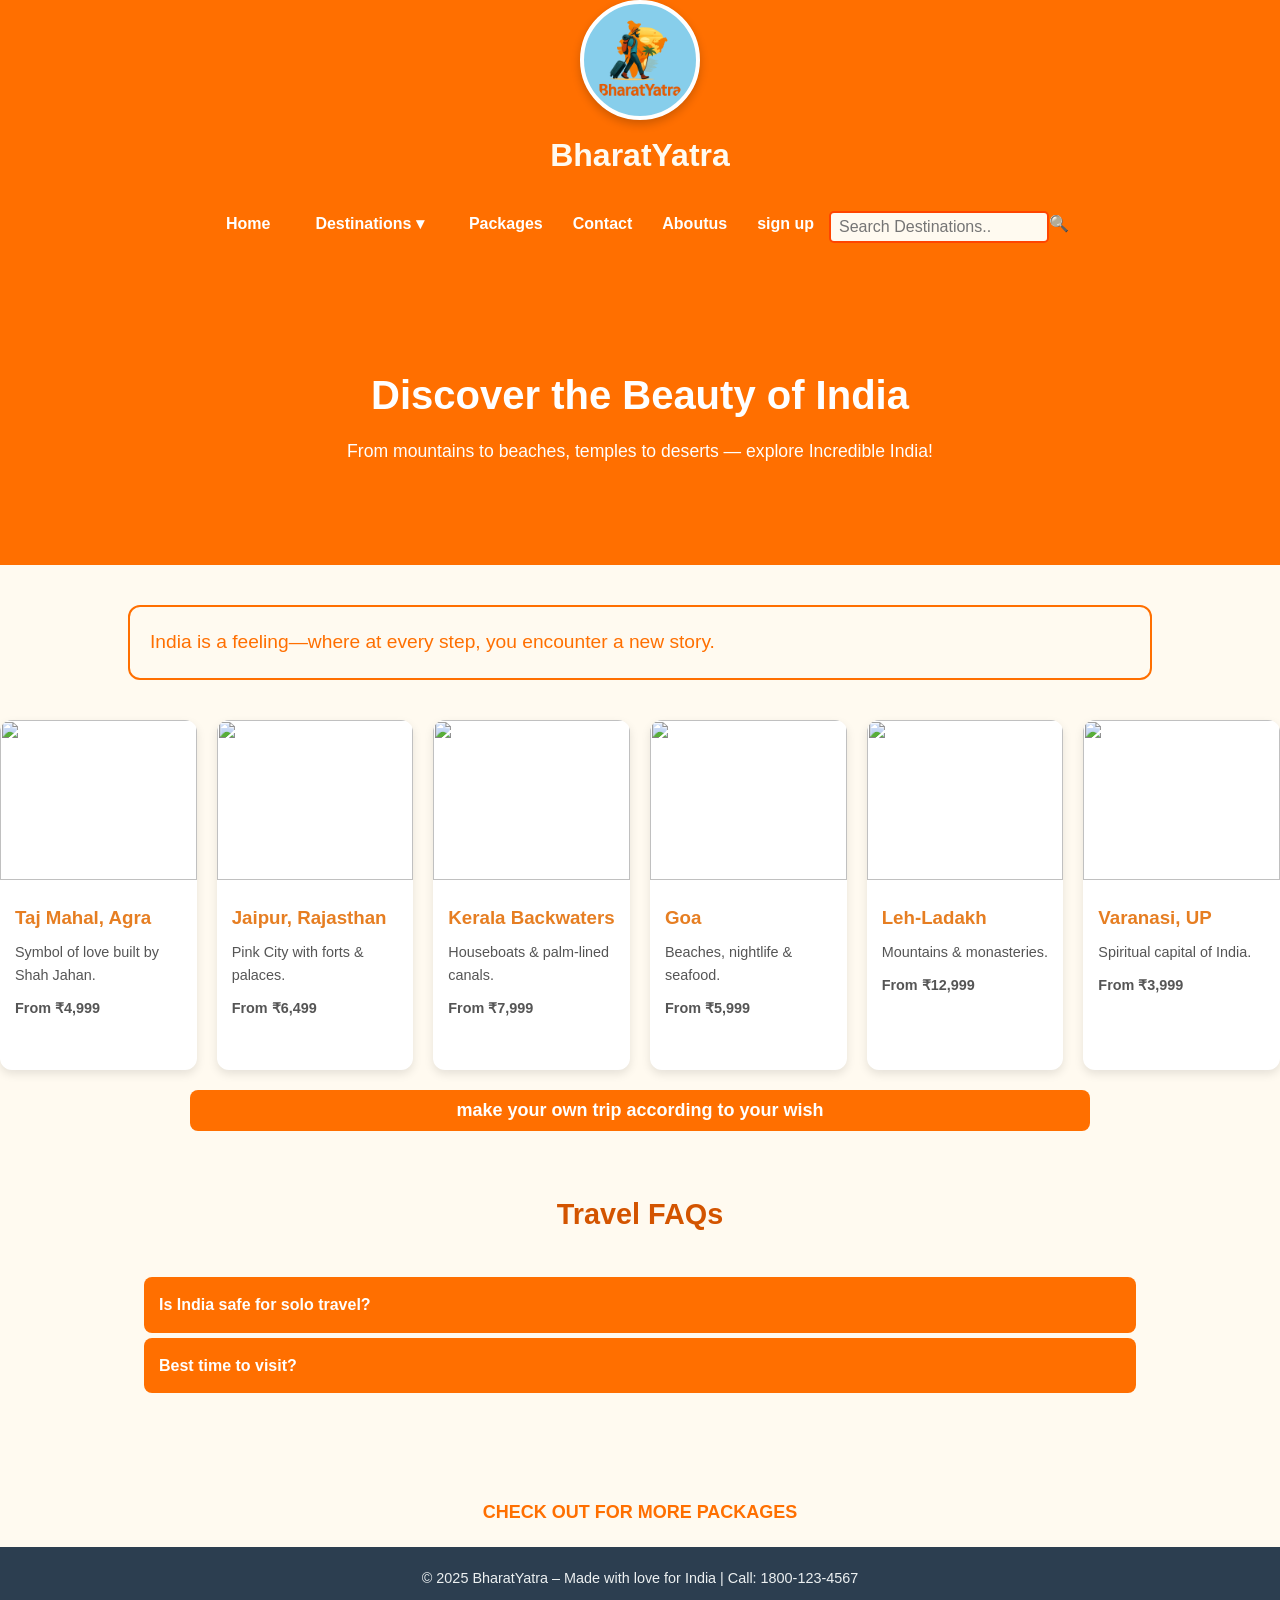
==== index.html @ 017a0396 "Add files via upload" ====
<!DOCTYPE html>
<html lang="en">
  <head>
    <meta charset="UTF-8" />
    <meta name="viewport" content="width=device-width, initial-scale=1.0" />
    <title>BharatYatra – Explore India</title>
    <div class="logo-container" style="background-color: #ff6f00;">
  <img src="BharatYatra.png" alt="BharatYatra Logo" class="logo" />
  <h1 style="color: #fffaf0; ">BharatYatra</h1>
</div>
    <style>
      /* Basic Reset */
      * {
        margin: 0;
        padding: 0;
        box-sizing: border-box;
      }
      body {
        font-family: "Arial", sans-serif;
        line-height: 1.6;
        color: #333;
        background: #fffaf0;
      }

      /* Layout */
      header,
      main,
      footer {
        padding: 20px;
      }
      header {
        background: #ff6f00;
        color: white;
        text-align: center;
      }
      nav {
        display: flex;
        flex-direction: space-around;
        margin-top: 10px;
        justify-content: center;
      }
      nav a {
        color: white;
        margin: 0 15px;
        text-decoration: none;
        font-weight: bold;
        position: relative;
      }
      .navbar a::after {
        content: "";
        position: absolute;
        width: 100%;
        height: 2px;
        bottom: 0;
        left: 0;
        background-color: rgb(255, 255, 255);
        transform: scaleX(0);
        transition: transform 1s ease-in-out;
      }
      .navbar a:hover::after {
        transform: scaleX(1);
       
      }


      .hero {
        background: #ff6f00
          url("https://images.unsplash.com/photo-1524492412937-b28074a5d7da?auto=format&fit=crop&w=1350&q=80")
          center/cover no-repeat;
        color: white;
        text-align: center;
        padding: 100px 20px;
      }
      .hero h1 {
        font-size: 2.5rem;
        margin-bottom: 10px;
      }
      .hero p {
        font-size: 1.1rem;
      }

      .section {
        padding: 40px 20px;
        text-align: center;
      }
      .section h2 {
        margin-bottom: 20px;
        color: #d35400;
        font-size: 1.8rem;
      }
      .cards {
        display: flex;
        flex-wrap: wrap;
        gap: 20px;
        justify-content: center;
      }

      /* ✅ CARD ANIMATIONS + FLIP */
      .card {
        width: 280px;
        height: 350px;
        perspective: 1000px;
        animation: fadeIn 1s ease forwards;
        opacity: 0;
      }

      @keyframes fadeIn {
        from {
          opacity: 0;
          transform: translateY(20px);
        }
        to {
          opacity: 1;
          transform: translateY(0);
        }
      }

      .card-inner {
        width: 100%;
        height: 100%;
        position: relative;
        transition: transform 0.8s;
        transform-style: preserve-3d;
      }

      .card:hover .card-inner {
        transform: rotateY(180deg) scale(1.05);
      }

      .card-front,
      .card-back {
        position: absolute;
        width: 100%;
        height: 100%;
        backface-visibility: hidden;
        border-radius: 12px;
        overflow: hidden;
        box-shadow: 0 4px 10px rgba(0, 0, 0, 0.1);
        background: white;
      }

      /* ✅ FRONT SIDE WITH DETAILS */
      .card-front img {
        width: 100%;
        height: 160px;
        object-fit: cover;
      }

      .card-front .info {
        padding: 15px;
        text-align: left;
      }

      .card-front h3 {
        color: #e67e22;
        margin-bottom: 8px;
      }

      .card-front p {
        font-size: 0.9rem;
        color: #555;
        margin-bottom: 10px;
      }

      .price {
        color: #27ae60;
        font-weight: bold;
      }

      /* ✅ BACK SIDE WITH EXTRA INFO */
      .card-back {
        transform: rotateY(180deg);
        padding: 20px;
        text-align: left;
      }

      .card-back h3 {
        color: #e67e22;
        margin-bottom: 10px;
      }

      .card-back p {
        color: #444;
        font-size: 0.95rem;
        line-height: 1.4;
      }

      footer {
        background: #2c3e50;
        color: #ecf0f1;
        text-align: center;
        padding: 20px;
        font-size: 0.9rem;
      }
      label {
        text-decoration: none;
      }

      /* UNIQUE FEATURE 1: CSS ONLY TYPEWRITER QUOTE BOX */
      .typewriter-box {
        width: 80%;
        margin: 40px auto;
        padding: 20px;
        border: 2px solid #ff6f00;
        border-radius: 12px;
        font-size: 1.2rem;
        color: #ff6f00;
        overflow: hidden;
        white-space: nowrap;
        
        
       
        animation: typing 6s steps(100) infinite alternate;
      }
      @keyframes typing {
        0% {
          width: 0;
        }
        100% {
          width: 100%;
        }
      }
      /* UNIQUE FEATURE 4: CSS ONLY EXPANDING FAQ */
      .faq-container {
        width: 80%;
        margin: 40px auto;
        text-align: left;
      }
      .faq input {
        display: none;
      }
      .faq label {
        display: block;
        padding: 15px;
        background: #ff6f00;
        color: white;
        font-weight: bold;
        cursor: pointer;
        margin-bottom: 5px;
        border-radius: 8px;
      }
      .faq .content {
        max-height: 0;
        overflow: hidden;
        background: white;
        transition: max-height 0.5s ease;
        padding: 0 15px;
      }
      .faq input:checked + label + .content {
        max-height: 200px;
        padding: 15px;
      }
      .Make {
        background-color: #ff6f00;
        color: white;
        border: none;
        padding: 10px 20px;
        font-size: 20px;
        border-radius: 8px;
        cursor: pointer;
        margin: 20px auto;
        display: flex;
        justify-content: center;
        width: 100vh;
        font-weight: bold;
        text-decoration: none;
      }
      .Make pr {
        font-size: 18px;
      }
      .Make:hover {
        background-color: #e65c00;
        opacity: 0.9;
      }
      .navbar input[type="search"] {
        padding: 5px 8px;
        border-radius: 5px;
        border: solid 2px orangered;
        text-align: left;
        background-color: #fffaf0;
        color: #ff6f00;
        font-size: medium;
        outline: none;
        width: fit-content;
      }
      .make {
        text-align: center;
        
      }
      .maketrip a {
        text-decoration: none;
      }
      .checkout a {
        text-decoration: none;
        font-size: 20px;
        color: #ff6f00;
        font-weight: bold;
        display: flex;
        justify-content: center;
        margin: 20px auto;
        
      }
      .checkout pr {
        font-size: 18px;
        font-weight: bold;

      }
      .checkout::after{
       content: '';
       left: 0;
       bottom: 0;
       width: 100%;
       height: 2px;
       background-color: orangered;
       transform: scaleX(0);
       transition: transform 0.4s ease-in-out;
        
      }
      .checkout a:hover::after {
        transform: scaleX(1);
       
      }
      /* DROPDOWN MENU */
.dropdown {
  position: relative;
  display: inline-block;
}

.dropbtn {
  color: white;
  text-decoration: none;
  font-weight: bold;
  padding: 0 15px;
}

.dropdown-content {
  display: none;
  position: absolute;
  background-color: #fffaf0;
  min-width: 180px;
  box-shadow: 0 8px 20px rgba(0,0,0,0.15);
  border-radius: 10px;
  z-index: 1000;
  margin-top: 10px;
}

.dropdown-content a {
  color: #ff6f00;
  padding: 12px 16px;
  text-decoration: none;
  display: block;
  font-weight: 600;
  border-bottom: 1px solid #ffe0c2;
}

.dropdown-content a:last-child {
  border-bottom: none;
}

.dropdown-content a:hover {
  background-color: #ffefd5;
}

.dropdown:hover .dropdown-content {
  display: block;
}

.dropdown:hover .dropbtn {
  text-decoration: none;
}
/* Logo Styling */
      /* Logo Container */
.logo-container {
  display: flex;
  flex-direction: column;
  align-items: center;
}

/* Circular Logo Styling */
.logo {
  width: 120px;
  height: 120px;
  border-radius: 50%;
  object-fit: cover;
  border: 4px solid #ffffff; /* white border for contrast */
  background: #87ceeb; /* matches your theme */
  padding: 5px;
  margin-bottom: 10px;
  box-shadow: 0 4px 10px rgba(0,0,0,0.2);
}
.cards{
  display: flex;
  flex-wrap: nowrap;
}

      

     
    </style>
  </head>
  <body>
    <!-- Header -->
    <header>
      
      <nav class="navbar">
        <a href="index.html">Home</a>

        <div class="dropdown">
  <a href="#" class="dropbtn">Destinations ▾</a>
  <div class="dropdown-content">
    <a href="#">Agra</a>
    <a href="#">Jaipur</a>
    <a href="#">Goa</a>
    <a href="#">Kerala</a>
    <a href="#">Leh-Ladakh</a>
    <a href="#">Varanasi</a>
  </div>
</div>

        <a href="#">Packages</a>
        <a href="contactus.html">Contact</a>
         <a href="aboutus.html">Aboutus</a>
        <a href="./signup.html">sign up </a>

        <input type="search" placeholder="Search Destinations..	" />&#128269;</input>
      
      </nav>
    </header>

    <!-- Hero Section -->
    <section class="hero">
      <h1>Discover the Beauty of India</h1>
      <p>
        From mountains to beaches, temples to deserts — explore Incredible
        India!
      </p>
    </section>

    <!-- UNIQUE FEATURE 1: TYPEWRITER QUOTE -->
    <div class="typewriter-box">
      India is a feeling—where at every step, you encounter a new story.
    </div>

    <div class="cards">
        <!-- ✅ CARD 1 -->
        <div class="card">
          <div class="card-inner">
            <div class="card-front">
              <img src="https://images.unsplash.com/photo-1564507592333-c60657eea523?auto=format&fit=crop&w=600&q=80" />
              <div class="info">
                <h3>Taj Mahal, Agra</h3>
                <p>Symbol of love built by Shah Jahan.</p>
                <p class="price">From ₹4,999</p>
              </div>
            </div>

            <div class="card-back">
              <h3>More Info</h3>
              <p>
                A UNESCO World Heritage Site known for its white marble beauty.
                Best visited at sunrise for stunning views.
              </p>
            </div>
          </div>
        </div>

        <!-- ✅ CARD 2 -->
        <div class="card">
          <div class="card-inner">
            <div class="card-front">
              <img src="https://images.unsplash.com/photo-1603262110263-fb0112e7cc33?auto=format&fit=crop&w=600&q=80" />
              <div class="info">
                <h3>Jaipur, Rajasthan</h3>
                <p>Pink City with forts & palaces.</p>
                <p class="price">From ₹6,499</p>
              </div>
            </div>

            <div class="card-back">
              <h3>More Info</h3>
              <p>
                Famous for Amber Fort, Hawa Mahal, and vibrant markets. A
                paradise for culture lovers.
              </p>
            </div>
          </div>
        </div>

        <!-- ✅ CARD 3 -->
        <div class="card">
          <div class="card-inner">
            <div class="card-front">
              <img src="https://images.unsplash.com/photo-1602216056096-3b40cc0c9944?auto=format&fit=crop&w=600&q=80" />
              <div class="info">
                <h3>Kerala Backwaters</h3>
                <p>Houseboats & palm-lined canals.</p>
                <p class="price">From ₹7,999</p>
              </div>
            </div>

            <div class="card-back">
              <h3>More Info</h3>
              <p>
                Enjoy serene waterways, coconut groves, and traditional Kerala
                cuisine on floating houseboats.
              </p>
            </div>
          </div>
        </div>

        <!-- ✅ CARD 4 -->
        <div class="card">
          <div class="card-inner">
            <div class="card-front">
              <img src="https://images.unsplash.com/photo-1581892197913-fd2e407e698a?auto=format&fit=crop&w=600&q=80" />
              <div class="info">
                <h3>Goa</h3>
                <p>Beaches, nightlife & seafood.</p>
                <p class="price">From ₹5,999</p>
              </div>
            </div>

            <div class="card-back">
              <h3>More Info</h3>
              <p>
                Known for golden beaches, water sports, and Portuguese
                architecture. Perfect for relaxation.
              </p>
            </div>
          </div>
        </div>

        <!-- ✅ CARD 5 -->
        <div class="card">
          <div class="card-inner">
            <div class="card-front">
              <img src="https://images.unsplash.com/photo-1581793745862-99fde7fa73d2?auto=format&fit=crop&w=600&q=80" />
              <div class="info">
                <h3>Leh-Ladakh</h3>
                <p>Mountains & monasteries.</p>
                <p class="price">From ₹12,999</p>
              </div>
            </div>

            <div class="card-back">
              <h3>More Info</h3>
              <p>
                A dream for bikers and adventure lovers. Visit Pangong Lake and
                Nubra Valley.
              </p>
            </div>
          </div>
        </div>

        <!-- ✅ CARD 6 -->
        <div class="card">
          <div class="card-inner">
            <div class="card-front">
              <img src="https://images.unsplash.com/photo-1627894483216-2138af692e32?auto=format&fit=crop&w=600&q=80" />
              <div class="info">
                <h3>Varanasi, UP</h3>
                <p>Spiritual capital of India.</p>
                <p class="price">From ₹3,999</p>
              </div>
            </div>

            <div class="card-back">
              <h3>More Info</h3>
              <p>
                Experience the Ganga Aarti, ancient temples, and the oldest
                living city in the world.
              </p>
            </div>
          </div>
        </div>
      </div>
    </section>

        
    <div class="maketrip">
     <a href="make.html"><button class="Make" for="submit">
      <pr>make your own trip according to your wish </pr>
    </button></a>
  </div>


    </body>
    <!-- UNIQUE FEATURE 4: CSS ONLY FAQ -->
    <section class="section">
      <h2>Travel FAQs</h2>
      <div class="faq-container">
        <div class="faq">
          <input type="checkbox" id="f1" />
          <label for="f1">Is India safe for solo travel?</label>
          <div class="content">
            Yes, with proper planning and local awareness, India is a great
            place for solo travelers.
          </div>
        </div>
        <div class="faq">
          <input type="checkbox" id="f2" />
          <label for="f2">Best time to visit?</label>
          <div class="content">
            October to March is ideal for most destinations.
          </div>
        </div>
      </div>
    </section>
    <section>
    <div class="checkout">
      <a href="checkout.html"> 
       <pr>CHECK OUT FOR MORE  PACKAGES </pr></a>

    </div>










    </section>

    <!-- Footer -->
    <footer>
      <p>© 2025 BharatYatra – Made with love for India | Call: 1800-123-4567</p>
    </footer>
  </body>
</html>
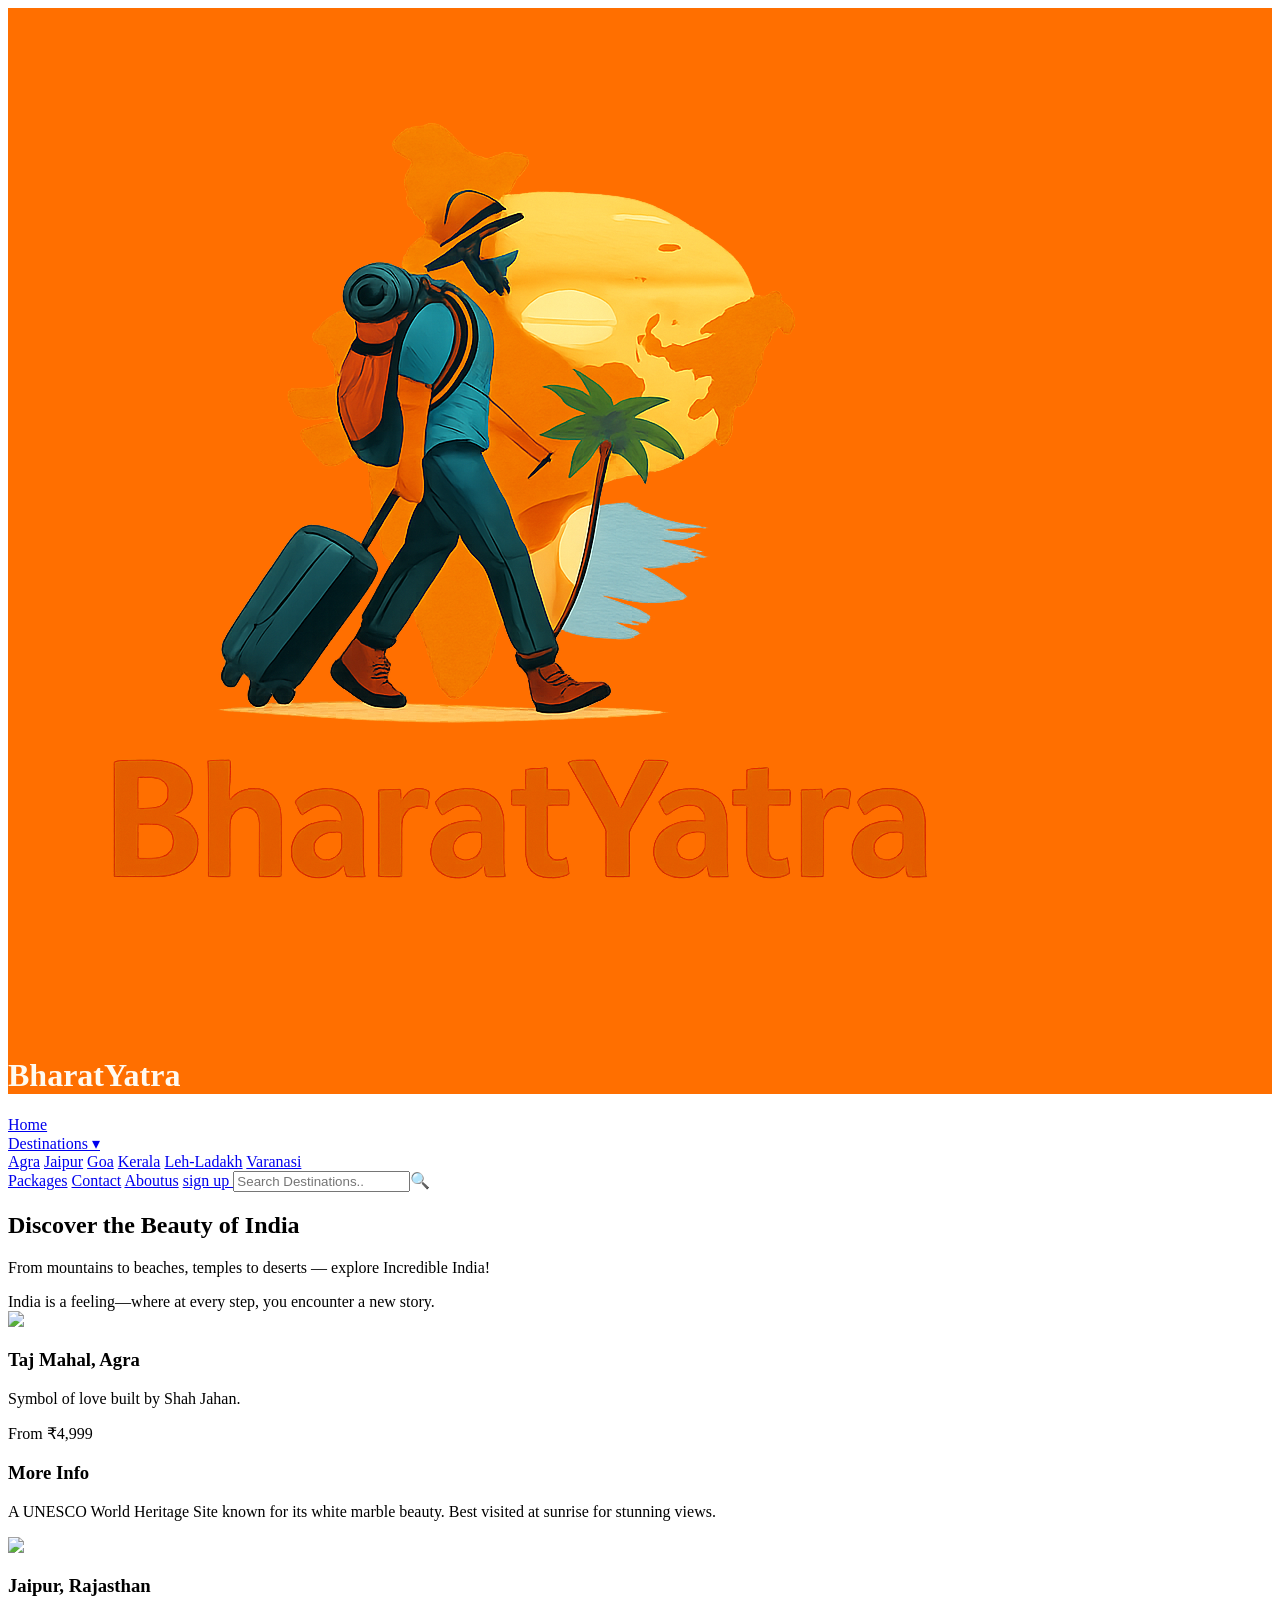
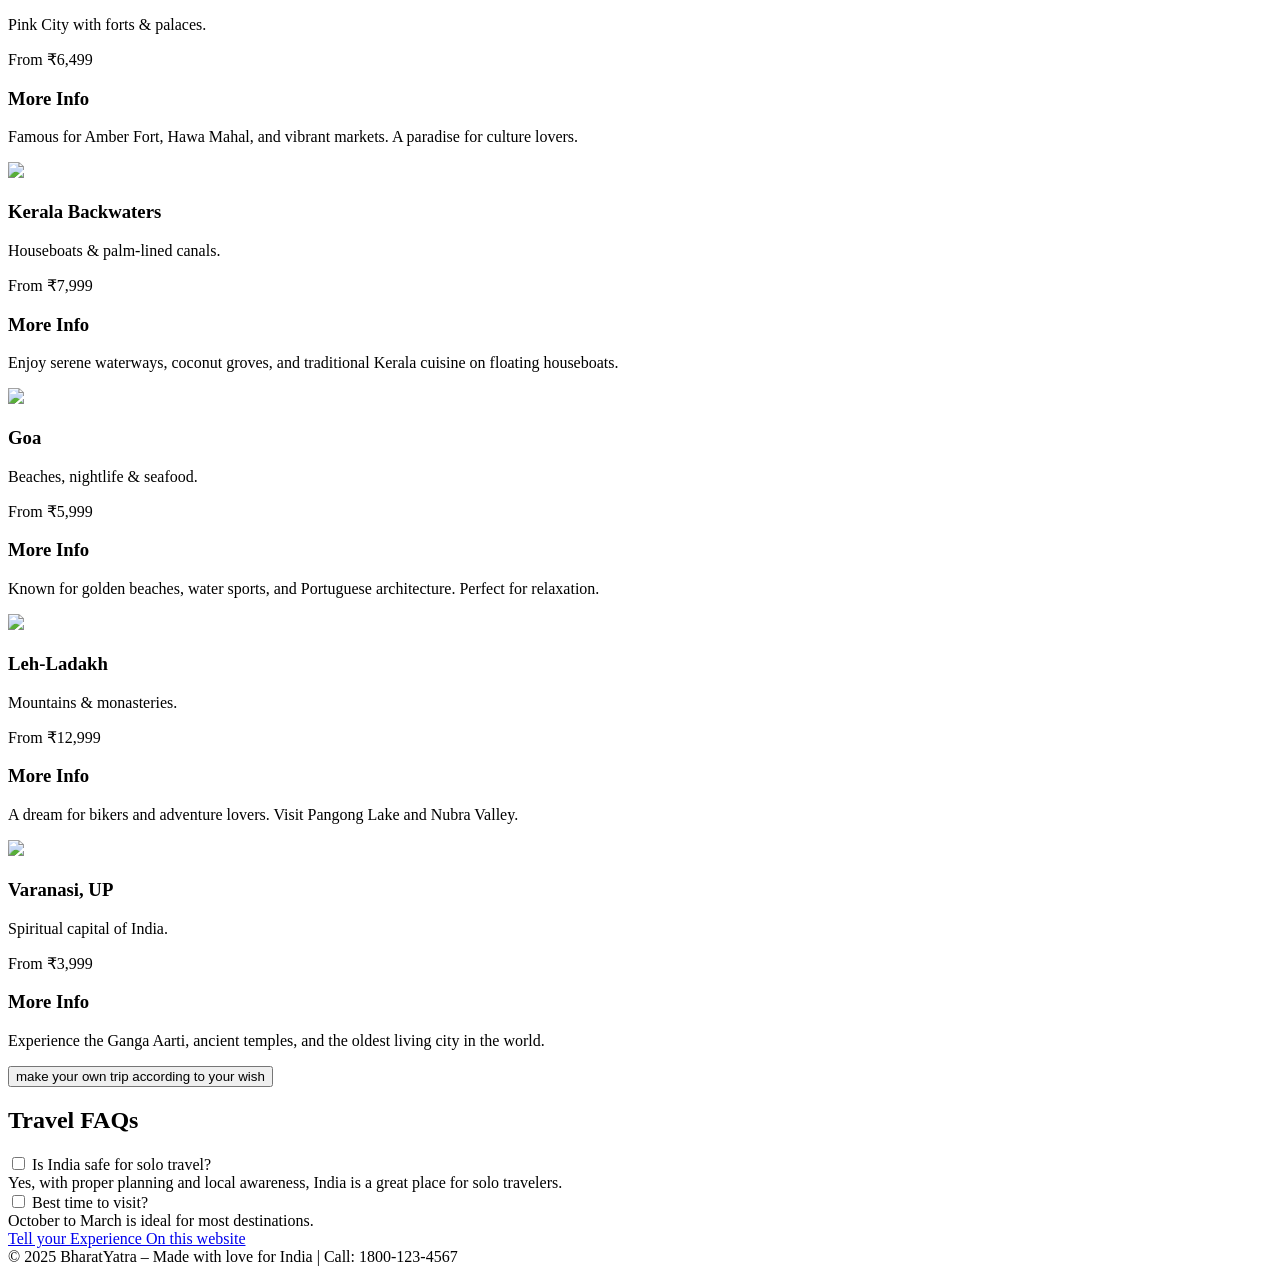
==== commit 8f6064c5: "Add files via upload" ====
--- a/index.html
+++ b/index.html
@@ -8,395 +8,7 @@
   <img src="BharatYatra.png" alt="BharatYatra Logo" class="logo" />
   <h1 style="color: #fffaf0; ">BharatYatra</h1>
 </div>
-    <style>
-      /* Basic Reset */
-      * {
-        margin: 0;
-        padding: 0;
-        box-sizing: border-box;
-      }
-      body {
-        font-family: "Arial", sans-serif;
-        line-height: 1.6;
-        color: #333;
-        background: #fffaf0;
-      }
-
-      /* Layout */
-      header,
-      main,
-      footer {
-        padding: 20px;
-      }
-      header {
-        background: #ff6f00;
-        color: white;
-        text-align: center;
-      }
-      nav {
-        display: flex;
-        flex-direction: space-around;
-        margin-top: 10px;
-        justify-content: center;
-      }
-      nav a {
-        color: white;
-        margin: 0 15px;
-        text-decoration: none;
-        font-weight: bold;
-        position: relative;
-      }
-      .navbar a::after {
-        content: "";
-        position: absolute;
-        width: 100%;
-        height: 2px;
-        bottom: 0;
-        left: 0;
-        background-color: rgb(255, 255, 255);
-        transform: scaleX(0);
-        transition: transform 1s ease-in-out;
-      }
-      .navbar a:hover::after {
-        transform: scaleX(1);
-       
-      }
-
-
-      .hero {
-        background: #ff6f00
-          url("https://images.unsplash.com/photo-1524492412937-b28074a5d7da?auto=format&fit=crop&w=1350&q=80")
-          center/cover no-repeat;
-        color: white;
-        text-align: center;
-        padding: 100px 20px;
-      }
-      .hero h1 {
-        font-size: 2.5rem;
-        margin-bottom: 10px;
-      }
-      .hero p {
-        font-size: 1.1rem;
-      }
-
-      .section {
-        padding: 40px 20px;
-        text-align: center;
-      }
-      .section h2 {
-        margin-bottom: 20px;
-        color: #d35400;
-        font-size: 1.8rem;
-      }
-      .cards {
-        display: flex;
-        flex-wrap: wrap;
-        gap: 20px;
-        justify-content: center;
-      }
-
-      /* ✅ CARD ANIMATIONS + FLIP */
-      .card {
-        width: 280px;
-        height: 350px;
-        perspective: 1000px;
-        animation: fadeIn 1s ease forwards;
-        opacity: 0;
-      }
-
-      @keyframes fadeIn {
-        from {
-          opacity: 0;
-          transform: translateY(20px);
-        }
-        to {
-          opacity: 1;
-          transform: translateY(0);
-        }
-      }
-
-      .card-inner {
-        width: 100%;
-        height: 100%;
-        position: relative;
-        transition: transform 0.8s;
-        transform-style: preserve-3d;
-      }
-
-      .card:hover .card-inner {
-        transform: rotateY(180deg) scale(1.05);
-      }
-
-      .card-front,
-      .card-back {
-        position: absolute;
-        width: 100%;
-        height: 100%;
-        backface-visibility: hidden;
-        border-radius: 12px;
-        overflow: hidden;
-        box-shadow: 0 4px 10px rgba(0, 0, 0, 0.1);
-        background: white;
-      }
-
-      /* ✅ FRONT SIDE WITH DETAILS */
-      .card-front img {
-        width: 100%;
-        height: 160px;
-        object-fit: cover;
-      }
-
-      .card-front .info {
-        padding: 15px;
-        text-align: left;
-      }
-
-      .card-front h3 {
-        color: #e67e22;
-        margin-bottom: 8px;
-      }
-
-      .card-front p {
-        font-size: 0.9rem;
-        color: #555;
-        margin-bottom: 10px;
-      }
-
-      .price {
-        color: #27ae60;
-        font-weight: bold;
-      }
-
-      /* ✅ BACK SIDE WITH EXTRA INFO */
-      .card-back {
-        transform: rotateY(180deg);
-        padding: 20px;
-        text-align: left;
-      }
-
-      .card-back h3 {
-        color: #e67e22;
-        margin-bottom: 10px;
-      }
-
-      .card-back p {
-        color: #444;
-        font-size: 0.95rem;
-        line-height: 1.4;
-      }
-
-      footer {
-        background: #2c3e50;
-        color: #ecf0f1;
-        text-align: center;
-        padding: 20px;
-        font-size: 0.9rem;
-      }
-      label {
-        text-decoration: none;
-      }
-
-      /* UNIQUE FEATURE 1: CSS ONLY TYPEWRITER QUOTE BOX */
-      .typewriter-box {
-        width: 80%;
-        margin: 40px auto;
-        padding: 20px;
-        border: 2px solid #ff6f00;
-        border-radius: 12px;
-        font-size: 1.2rem;
-        color: #ff6f00;
-        overflow: hidden;
-        white-space: nowrap;
-        
-        
-       
-        animation: typing 6s steps(100) infinite alternate;
-      }
-      @keyframes typing {
-        0% {
-          width: 0;
-        }
-        100% {
-          width: 100%;
-        }
-      }
-      /* UNIQUE FEATURE 4: CSS ONLY EXPANDING FAQ */
-      .faq-container {
-        width: 80%;
-        margin: 40px auto;
-        text-align: left;
-      }
-      .faq input {
-        display: none;
-      }
-      .faq label {
-        display: block;
-        padding: 15px;
-        background: #ff6f00;
-        color: white;
-        font-weight: bold;
-        cursor: pointer;
-        margin-bottom: 5px;
-        border-radius: 8px;
-      }
-      .faq .content {
-        max-height: 0;
-        overflow: hidden;
-        background: white;
-        transition: max-height 0.5s ease;
-        padding: 0 15px;
-      }
-      .faq input:checked + label + .content {
-        max-height: 200px;
-        padding: 15px;
-      }
-      .Make {
-        background-color: #ff6f00;
-        color: white;
-        border: none;
-        padding: 10px 20px;
-        font-size: 20px;
-        border-radius: 8px;
-        cursor: pointer;
-        margin: 20px auto;
-        display: flex;
-        justify-content: center;
-        width: 100vh;
-        font-weight: bold;
-        text-decoration: none;
-      }
-      .Make pr {
-        font-size: 18px;
-      }
-      .Make:hover {
-        background-color: #e65c00;
-        opacity: 0.9;
-      }
-      .navbar input[type="search"] {
-        padding: 5px 8px;
-        border-radius: 5px;
-        border: solid 2px orangered;
-        text-align: left;
-        background-color: #fffaf0;
-        color: #ff6f00;
-        font-size: medium;
-        outline: none;
-        width: fit-content;
-      }
-      .make {
-        text-align: center;
-        
-      }
-      .maketrip a {
-        text-decoration: none;
-      }
-      .checkout a {
-        text-decoration: none;
-        font-size: 20px;
-        color: #ff6f00;
-        font-weight: bold;
-        display: flex;
-        justify-content: center;
-        margin: 20px auto;
-        
-      }
-      .checkout pr {
-        font-size: 18px;
-        font-weight: bold;
-
-      }
-      .checkout::after{
-       content: '';
-       left: 0;
-       bottom: 0;
-       width: 100%;
-       height: 2px;
-       background-color: orangered;
-       transform: scaleX(0);
-       transition: transform 0.4s ease-in-out;
-        
-      }
-      .checkout a:hover::after {
-        transform: scaleX(1);
-       
-      }
-      /* DROPDOWN MENU */
-.dropdown {
-  position: relative;
-  display: inline-block;
-}
-
-.dropbtn {
-  color: white;
-  text-decoration: none;
-  font-weight: bold;
-  padding: 0 15px;
-}
-
-.dropdown-content {
-  display: none;
-  position: absolute;
-  background-color: #fffaf0;
-  min-width: 180px;
-  box-shadow: 0 8px 20px rgba(0,0,0,0.15);
-  border-radius: 10px;
-  z-index: 1000;
-  margin-top: 10px;
-}
-
-.dropdown-content a {
-  color: #ff6f00;
-  padding: 12px 16px;
-  text-decoration: none;
-  display: block;
-  font-weight: 600;
-  border-bottom: 1px solid #ffe0c2;
-}
-
-.dropdown-content a:last-child {
-  border-bottom: none;
-}
-
-.dropdown-content a:hover {
-  background-color: #ffefd5;
-}
-
-.dropdown:hover .dropdown-content {
-  display: block;
-}
-
-.dropdown:hover .dropbtn {
-  text-decoration: none;
-}
-/* Logo Styling */
-      /* Logo Container */
-.logo-container {
-  display: flex;
-  flex-direction: column;
-  align-items: center;
-}
-
-/* Circular Logo Styling */
-.logo {
-  width: 120px;
-  height: 120px;
-  border-radius: 50%;
-  object-fit: cover;
-  border: 4px solid #ffffff; /* white border for contrast */
-  background: #87ceeb; /* matches your theme */
-  padding: 5px;
-  margin-bottom: 10px;
-  box-shadow: 0 4px 10px rgba(0,0,0,0.2);
-}
-.cards{
-  display: flex;
-  flex-wrap: nowrap;
-}
-
-      
-
-     
-    </style>
+    <link rel="stylesheet" href="css files/index.css" />
   </head>
   <body>
     <!-- Header -->
@@ -607,9 +219,9 @@
       </div>
     </section>
     <section>
-    <div class="checkout">
-      <a href="checkout.html"> 
-       <pr>CHECK OUT FOR MORE  PACKAGES </pr></a>
+    <div class="Feedback">
+      <a href="Feedback.html"> 
+       <pr>Tell your Experience On this website </pr></a>
 
     </div>
 
@@ -626,7 +238,8 @@
 
     <!-- Footer -->
     <footer>
-      <p>© 2025 BharatYatra – Made with love for India | Call: 1800-123-4567</p>
+      <pr>© 2025 BharatYatra – Made with love for India | Call: 1800-123-4567</pr>
+
     </footer>
   </body>
 </html>
